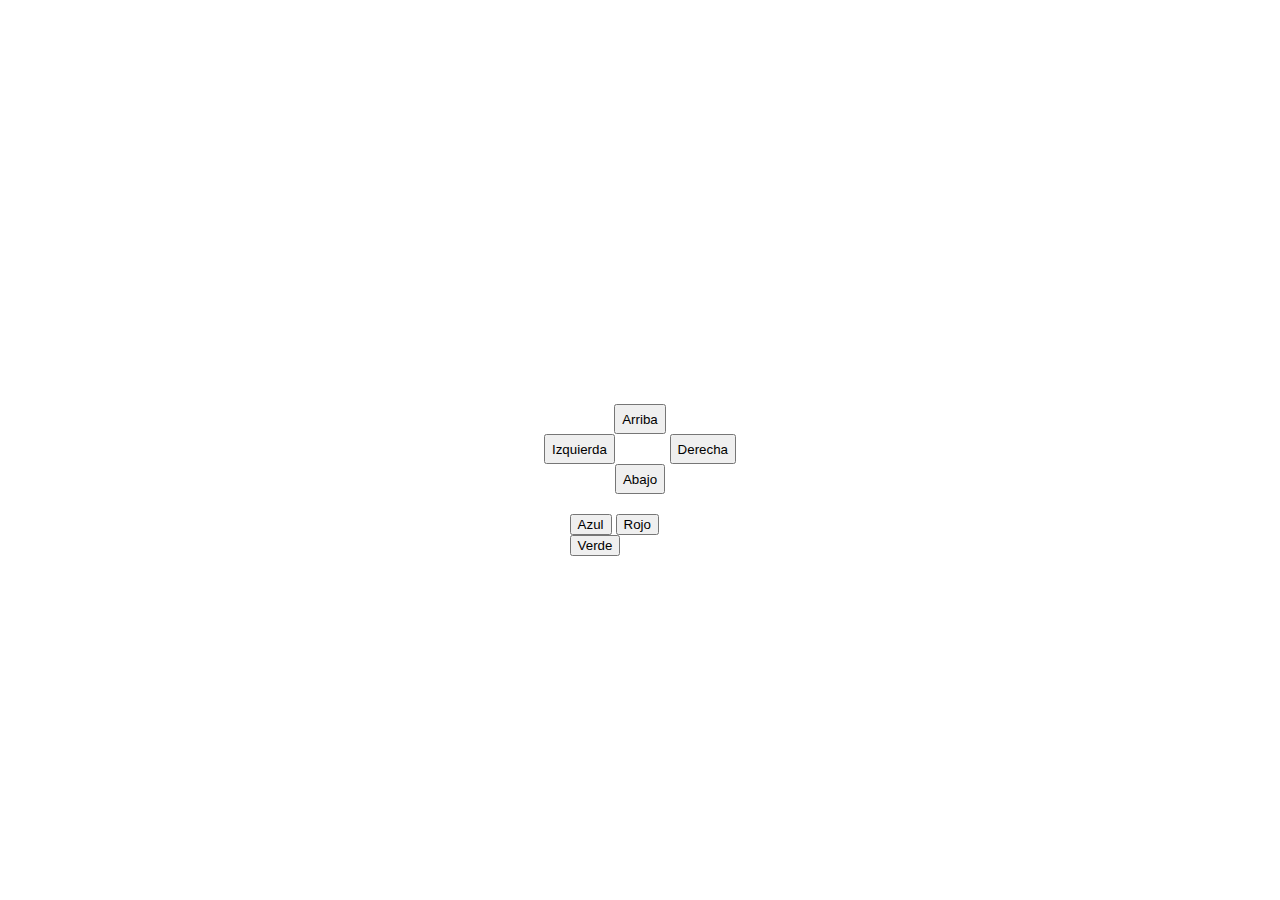
==== index.html @ 4145ca78 "Canva-W Arreglado" ====
<!DOCTYPE html>
<html lang="en">
<head>
    <meta charset="UTF-8">
    <meta name="viewport" content="width=device-width, initial-scale=1.0">
    <title>Document</title>
    <link rel="stylesheet" href="/css/styles.css">
</head>
<body>
    <canvas id="canva-1" width="800px" height="400px">

    </canvas>

    <div class="direct">
        <div class="top">
            <button id="top">Arriba</button>
        </div>
        <div class="left">
            <button id="left">Izquierda</button>
        </div>
        <div class="right">
            <button id="right">Derecha</button>
        </div>
        <div class="bot">
            <button id="bottom">Abajo</button>
        </div>
    </div>
    <div class="colores">
        <button id="blue">Azul</button>
        <button id="red">Rojo</button>
        <button id="green">Verde</button>
    </div>
    
    <script src="/js/app.js"></script>
</body>
</html>
---- css/styles.css ----
*{
    margin: 0;
}
.direct{
    width: 15%;
    height: 90px;
    margin: auto;   
    
}
.colores{
    width: 11%;
    margin: auto;
    margin-top: 20px;
}
.direct button{
    height: 30px;

}
.top{
    display: flex;
    justify-content: center;
}
.bot{
    display: flex;
    justify-content: center;
    width: 100%;
}
.left{
    width: 45%;
    float: left;
    display: flex;
    justify-content: flex-start;
}
.right{
    width: 45%;
    float: right;
    display: flex;
    justify-content: flex-end;
    
}
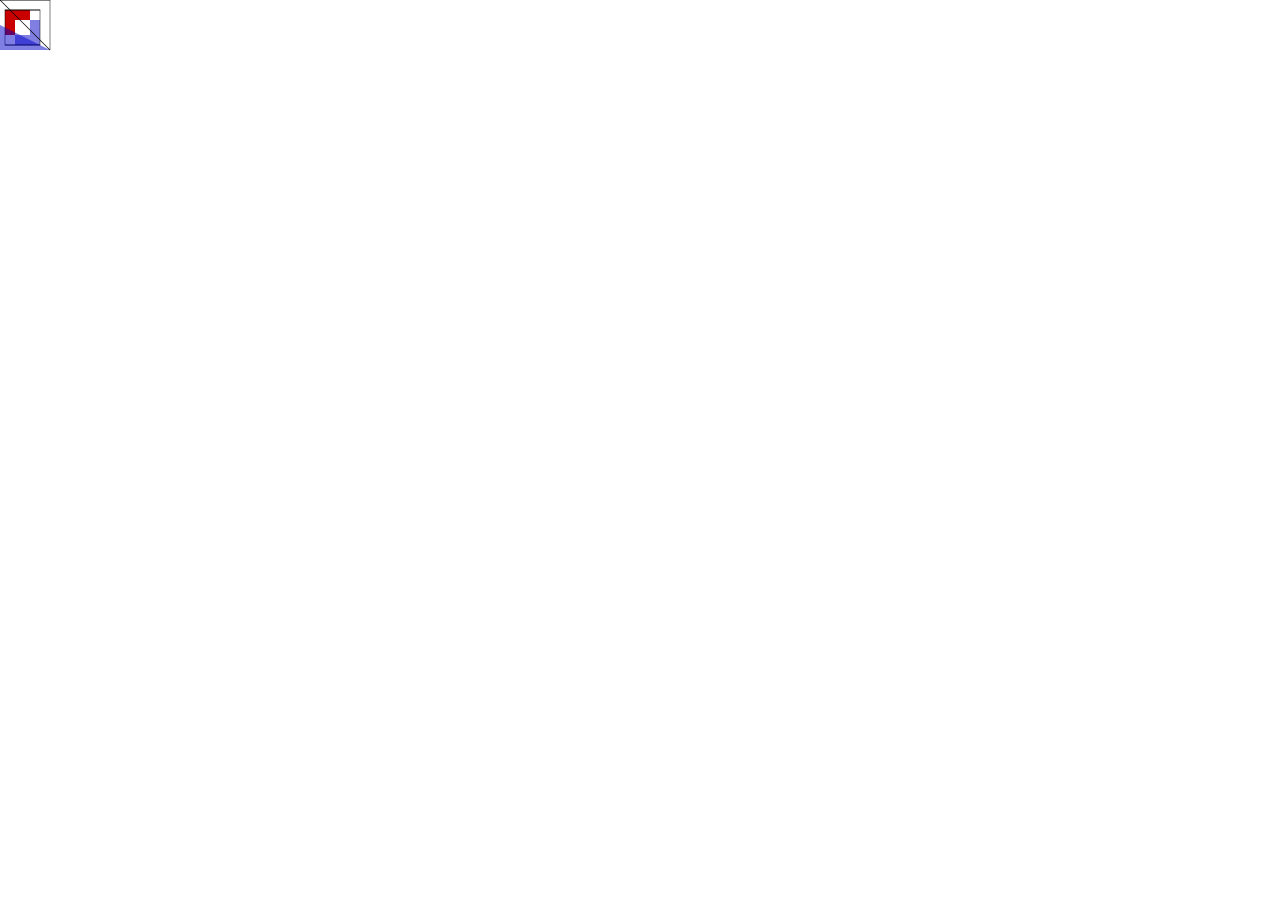
==== commit a6555583: "triangulo en canvas,( moveTo, lineTo )" ====
--- a/index.html
+++ b/index.html
@@ -7,30 +7,9 @@
     <link rel="stylesheet" href="/css/styles.css">
 </head>
 <body>
-    <canvas id="canva-1" width="800px" height="400px">
+ 
+    <canvas id="canvas" style="width:150px; height:150px"></canvas>
 
-    </canvas>
-
-    <div class="direct">
-        <div class="top">
-            <button id="top">Arriba</button>
-        </div>
-        <div class="left">
-            <button id="left">Izquierda</button>
-        </div>
-        <div class="right">
-            <button id="right">Derecha</button>
-        </div>
-        <div class="bot">
-            <button id="bottom">Abajo</button>
-        </div>
-    </div>
-    <div class="colores">
-        <button id="blue">Azul</button>
-        <button id="red">Rojo</button>
-        <button id="green">Verde</button>
-    </div>
-    
     <script src="/js/app.js"></script>
 </body>
 </html>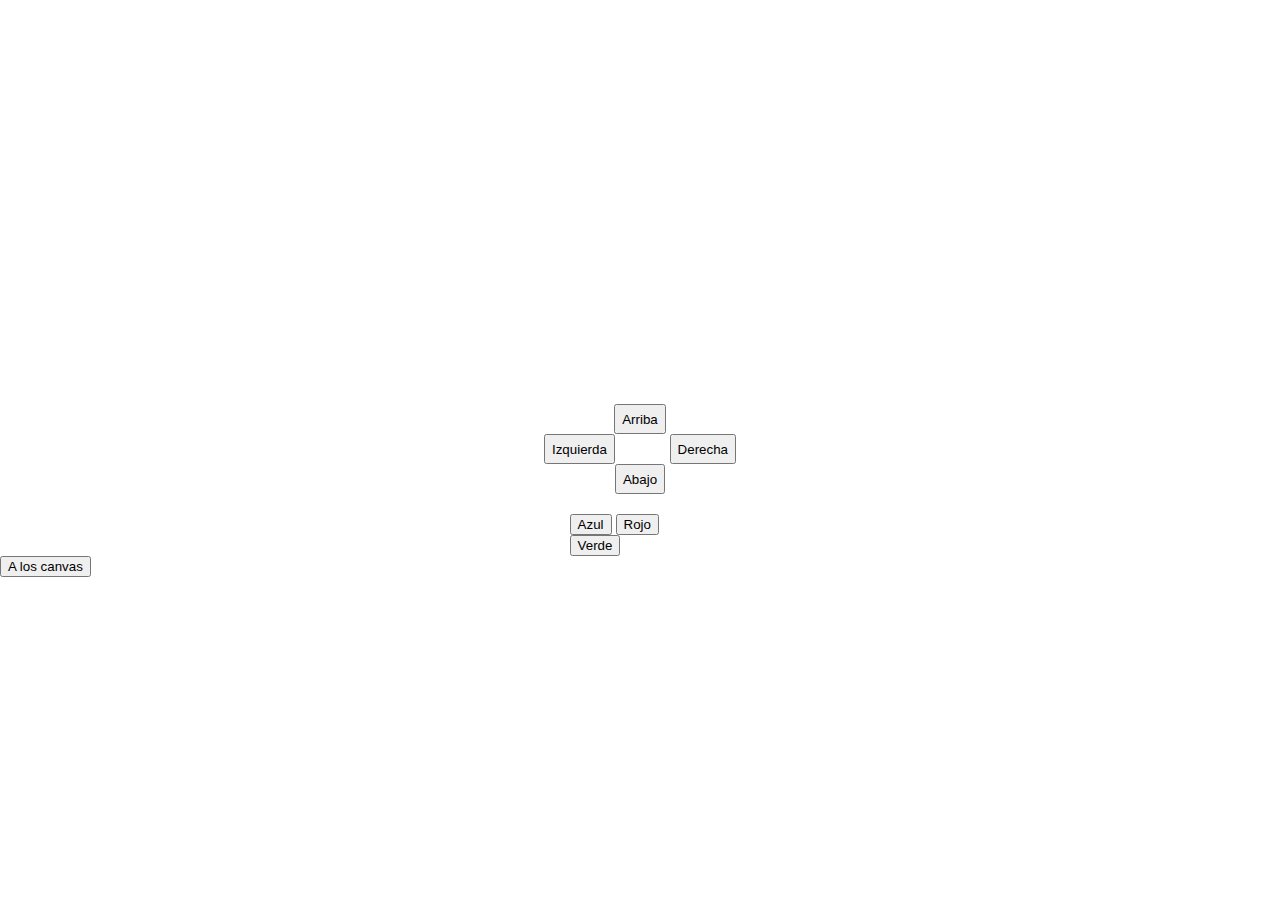
==== commit cf2ef35c: "Añadidas pruebas de Canva" ====
--- a/index.html
+++ b/index.html
@@ -7,9 +7,32 @@
     <link rel="stylesheet" href="/css/styles.css">
 </head>
 <body>
- 
-    <canvas id="canvas" style="width:150px; height:150px"></canvas>
+    <canvas id="canva-1" width="1200px" height="400px">
 
+    </canvas>
+
+    <div class="direct">
+        <div class="top">
+            <button id="top">Arriba</button>
+        </div>
+        <div class="left">
+            <button id="left">Izquierda</button>
+        </div>
+        <div class="right">
+            <button id="right">Derecha</button>
+        </div>
+        <div class="bot">
+            <button id="bottom">Abajo</button>
+        </div>
+    </div>
+    <div class="colores">
+        <button id="blue">Azul</button>
+        <button id="red">Rojo</button>
+        <button id="green">Verde</button>
+    </div>
+    <a href="/canvas.html">
+        <button>A los canvas</button>
+    </a>
     <script src="/js/app.js"></script>
 </body>
 </html>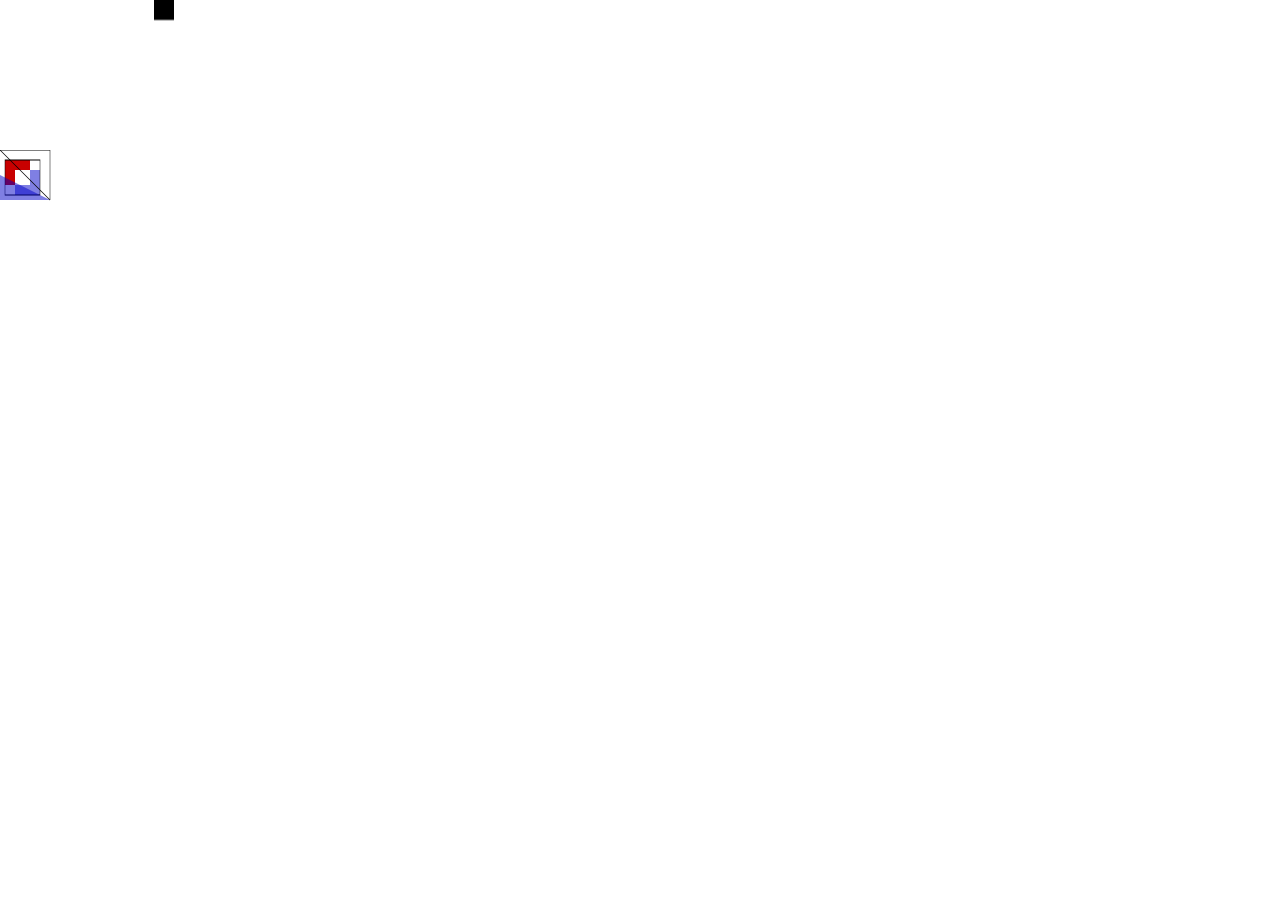
==== commit ccae8463: "cuadrado con movimiento en teclas" ====
--- a/index.html
+++ b/index.html
@@ -7,32 +7,10 @@
     <link rel="stylesheet" href="/css/styles.css">
 </head>
 <body>
-    <canvas id="canva-1" width="1200px" height="400px">
+ 
+    <canvas id="canvas" style="width:150px; height:150px"></canvas>
+    <canvas id="canvasMove" style="width: 300px; height: 300px;"></canvas>
 
-    </canvas>
-
-    <div class="direct">
-        <div class="top">
-            <button id="top">Arriba</button>
-        </div>
-        <div class="left">
-            <button id="left">Izquierda</button>
-        </div>
-        <div class="right">
-            <button id="right">Derecha</button>
-        </div>
-        <div class="bot">
-            <button id="bottom">Abajo</button>
-        </div>
-    </div>
-    <div class="colores">
-        <button id="blue">Azul</button>
-        <button id="red">Rojo</button>
-        <button id="green">Verde</button>
-    </div>
-    <a href="/canvas.html">
-        <button>A los canvas</button>
-    </a>
     <script src="/js/app.js"></script>
 </body>
 </html>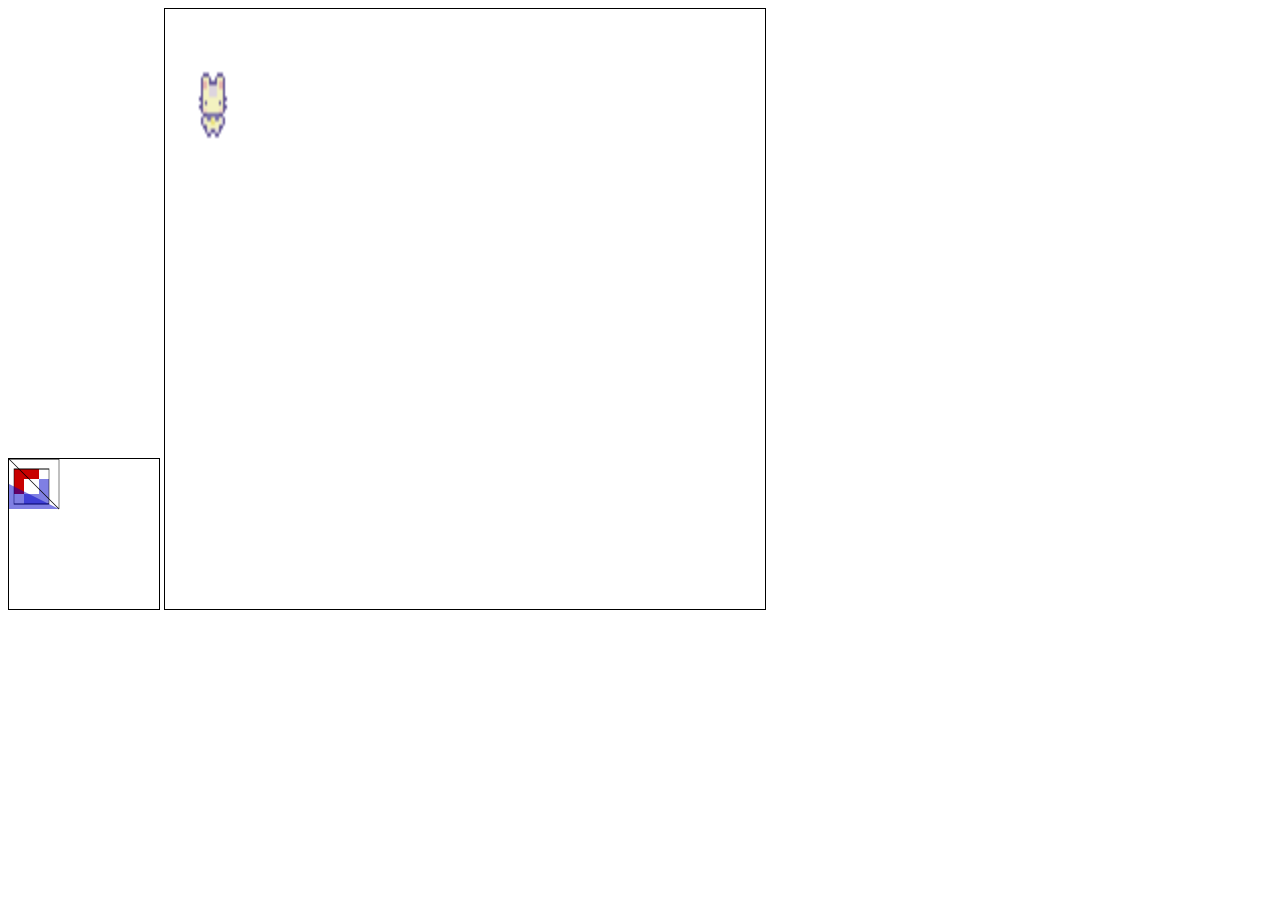
==== commit 52dda07e: "movimiento de persoanje añadido" ====
--- a/index.html
+++ b/index.html
@@ -9,7 +9,7 @@
 <body>
  
     <canvas id="canvas" style="width:150px; height:150px"></canvas>
-    <canvas id="canvasMove" style="width: 300px; height: 300px;"></canvas>
+    <canvas id="canvasMove" style="width: 600px; height: 600px;"></canvas>
 
     <script src="/js/app.js"></script>
 </body>
--- a/css/styles.css
+++ b/css/styles.css
@@ -1,40 +1,3 @@
-*{
-    margin: 0;
-}
-.direct{
-    width: 15%;
-    height: 90px;
-    margin: auto;   
-    
-}
-.colores{
-    width: 11%;
-    margin: auto;
-    margin-top: 20px;
-}
-.direct button{
-    height: 30px;
-
-}
-.top{
-    display: flex;
-    justify-content: center;
-}
-.bot{
-    display: flex;
-    justify-content: center;
-    width: 100%;
-}
-.left{
-    width: 45%;
-    float: left;
-    display: flex;
-    justify-content: flex-start;
-}
-.right{
-    width: 45%;
-    float: right;
-    display: flex;
-    justify-content: flex-end;
-    
+canvas{
+    border: 0.5px solid black;
 }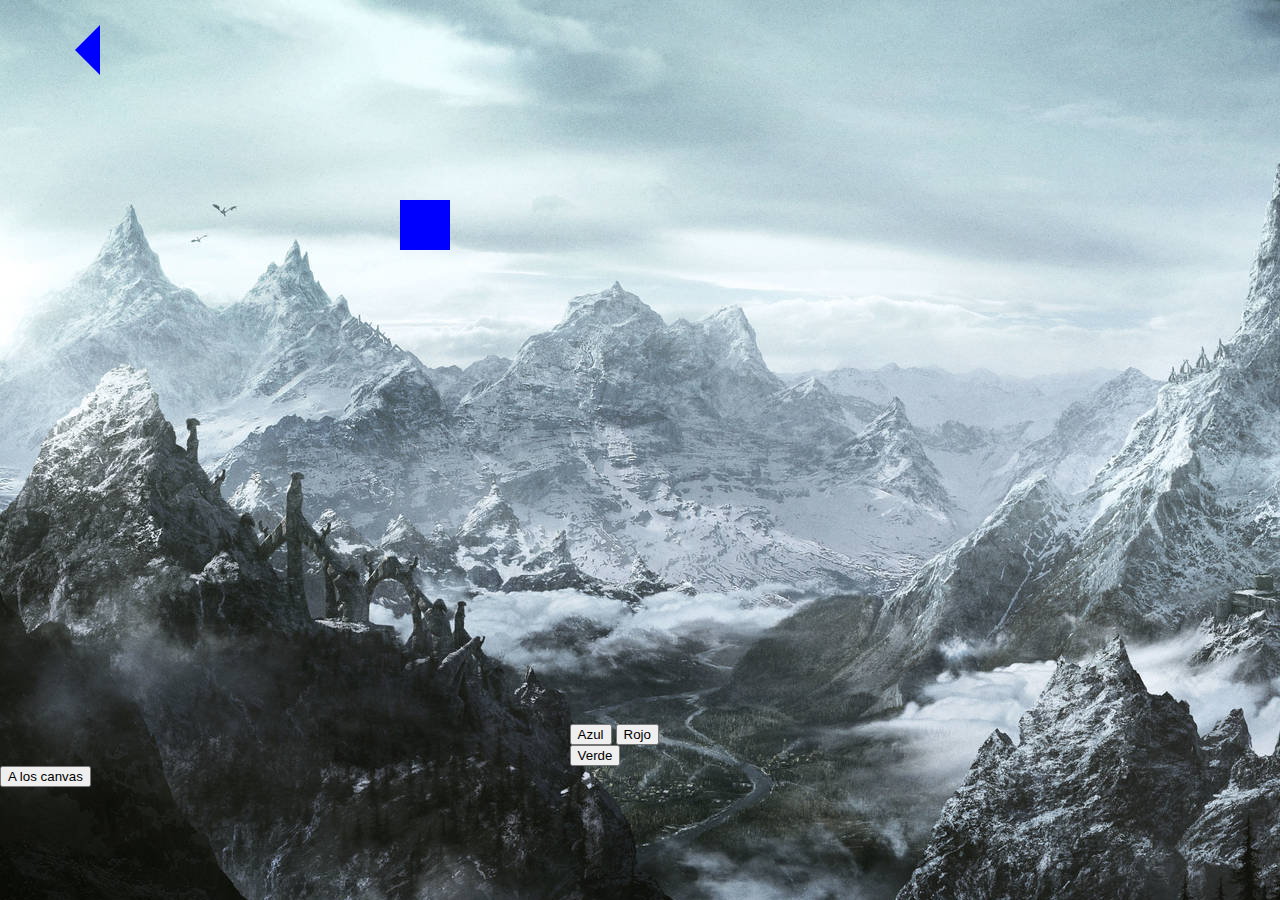
==== commit 94727a71: "Cubo funcional" ====
--- a/index.html
+++ b/index.html
@@ -6,11 +6,33 @@
     <title>Document</title>
     <link rel="stylesheet" href="/css/styles.css">
 </head>
-<body>
- 
-    <canvas id="canvas" style="width:150px; height:150px"></canvas>
-    <canvas id="canvasMove" style="width: 600px; height: 600px;"></canvas>
+<body onload="draw()">
+    <canvas id="canva-1" width="1200px" height="700px">
 
+    </canvas>
+
+    <!-- <div class="direct">
+        <div class="top">
+            <button id="top">Arriba</button>
+        </div>
+        <div class="left">
+            <button id="left">Izquierda</button>
+        </div>
+        <div class="right">
+            <button id="right">Derecha</button>
+        </div>
+        <div class="bot">
+            <button id="bottom">Abajo</button>
+        </div>
+    </div> -->
+    <div class="colores">
+        <button id="blue">Azul</button>
+        <button id="red">Rojo</button>
+        <button id="green">Verde</button>
+    </div>
+    <a href="/canvas.html">
+        <button>A los canvas</button>
+    </a>
     <script src="/js/app.js"></script>
 </body>
 </html>--- a/css/styles.css
+++ b/css/styles.css
@@ -1,3 +1,43 @@
-canvas{
-    border: 0.5px solid black;
+*{
+    margin: 0;
+}
+body{
+    background-image: url("/img/wallpaper.jpg");
+}
+.direct{
+    width: 15%;
+    height: 90px;
+    margin: auto;   
+    
+}
+.colores{
+    width: 11%;
+    margin: auto;
+    margin-top: 20px;
+}
+.direct button{
+    height: 30px;
+
+}
+.top{
+    display: flex;
+    justify-content: center;
+}
+.bot{
+    display: flex;
+    justify-content: center;
+    width: 100%;
+}
+.left{
+    width: 45%;
+    float: left;
+    display: flex;
+    justify-content: flex-start;
+}
+.right{
+    width: 45%;
+    float: right;
+    display: flex;
+    justify-content: flex-end;
+    
 }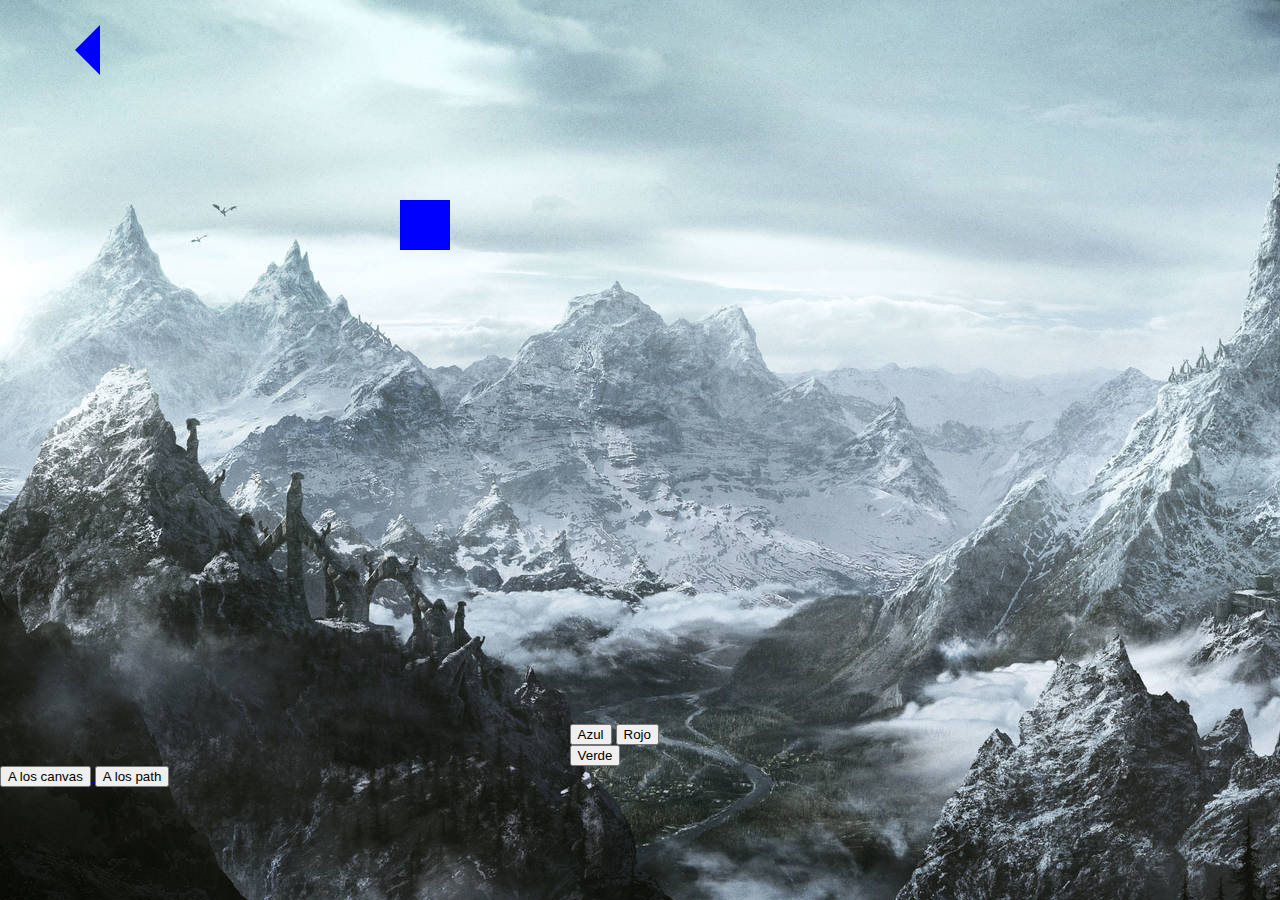
==== commit 1b6c7c80: "Añadidos documentos hrml y js para Paths (Sin uso)" ====
--- a/index.html
+++ b/index.html
@@ -33,6 +33,9 @@
     <a href="/canvas.html">
         <button>A los canvas</button>
     </a>
+    <a href="/path.html">
+        <button>A los path</button>
+    </a>
     <script src="/js/app.js"></script>
 </body>
 </html>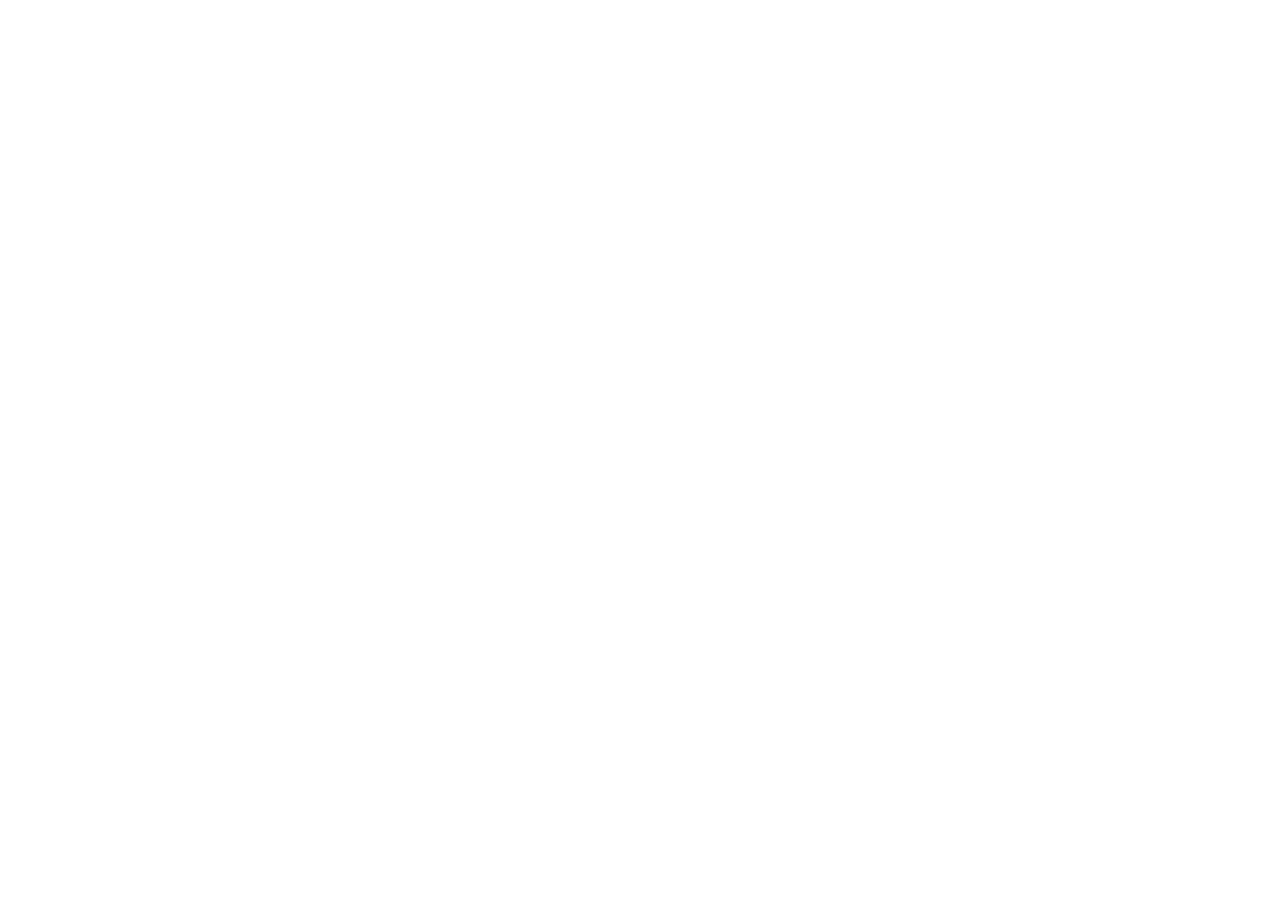
==== commit 26016a6c: "Primera version: No Funcional" ====
--- a/index.html
+++ b/index.html
@@ -6,36 +6,10 @@
     <title>Document</title>
     <link rel="stylesheet" href="/css/styles.css">
 </head>
-<body onload="draw()">
-    <canvas id="canva-1" width="1200px" height="700px">
+<body>
+    <canvas id="canva" style="width: 100%; height: 100%;"></canvas>
 
-    </canvas>
 
-    <!-- <div class="direct">
-        <div class="top">
-            <button id="top">Arriba</button>
-        </div>
-        <div class="left">
-            <button id="left">Izquierda</button>
-        </div>
-        <div class="right">
-            <button id="right">Derecha</button>
-        </div>
-        <div class="bot">
-            <button id="bottom">Abajo</button>
-        </div>
-    </div> -->
-    <div class="colores">
-        <button id="blue">Azul</button>
-        <button id="red">Rojo</button>
-        <button id="green">Verde</button>
-    </div>
-    <a href="/canvas.html">
-        <button>A los canvas</button>
-    </a>
-    <a href="/path.html">
-        <button>A los path</button>
-    </a>
     <script src="/js/app.js"></script>
 </body>
 </html>--- a/css/styles.css
+++ b/css/styles.css
@@ -1,43 +1,8 @@
 *{
     margin: 0;
 }
-body{
-    background-image: url("/img/wallpaper.jpg");
-}
-.direct{
-    width: 15%;
-    height: 90px;
-    margin: auto;   
-    
-}
-.colores{
-    width: 11%;
-    margin: auto;
-    margin-top: 20px;
-}
-.direct button{
-    height: 30px;
-
-}
-.top{
-    display: flex;
-    justify-content: center;
-}
-.bot{
-    display: flex;
-    justify-content: center;
-    width: 100%;
-}
-.left{
-    width: 45%;
-    float: left;
-    display: flex;
-    justify-content: flex-start;
-}
-.right{
-    width: 45%;
-    float: right;
-    display: flex;
-    justify-content: flex-end;
-    
-}+/* body{
+    background-image: url(/imagenes/istockphoto-1173451503-612x612.jpg);
+    background-repeat: no-repeat;
+    height: 100%;
+} */